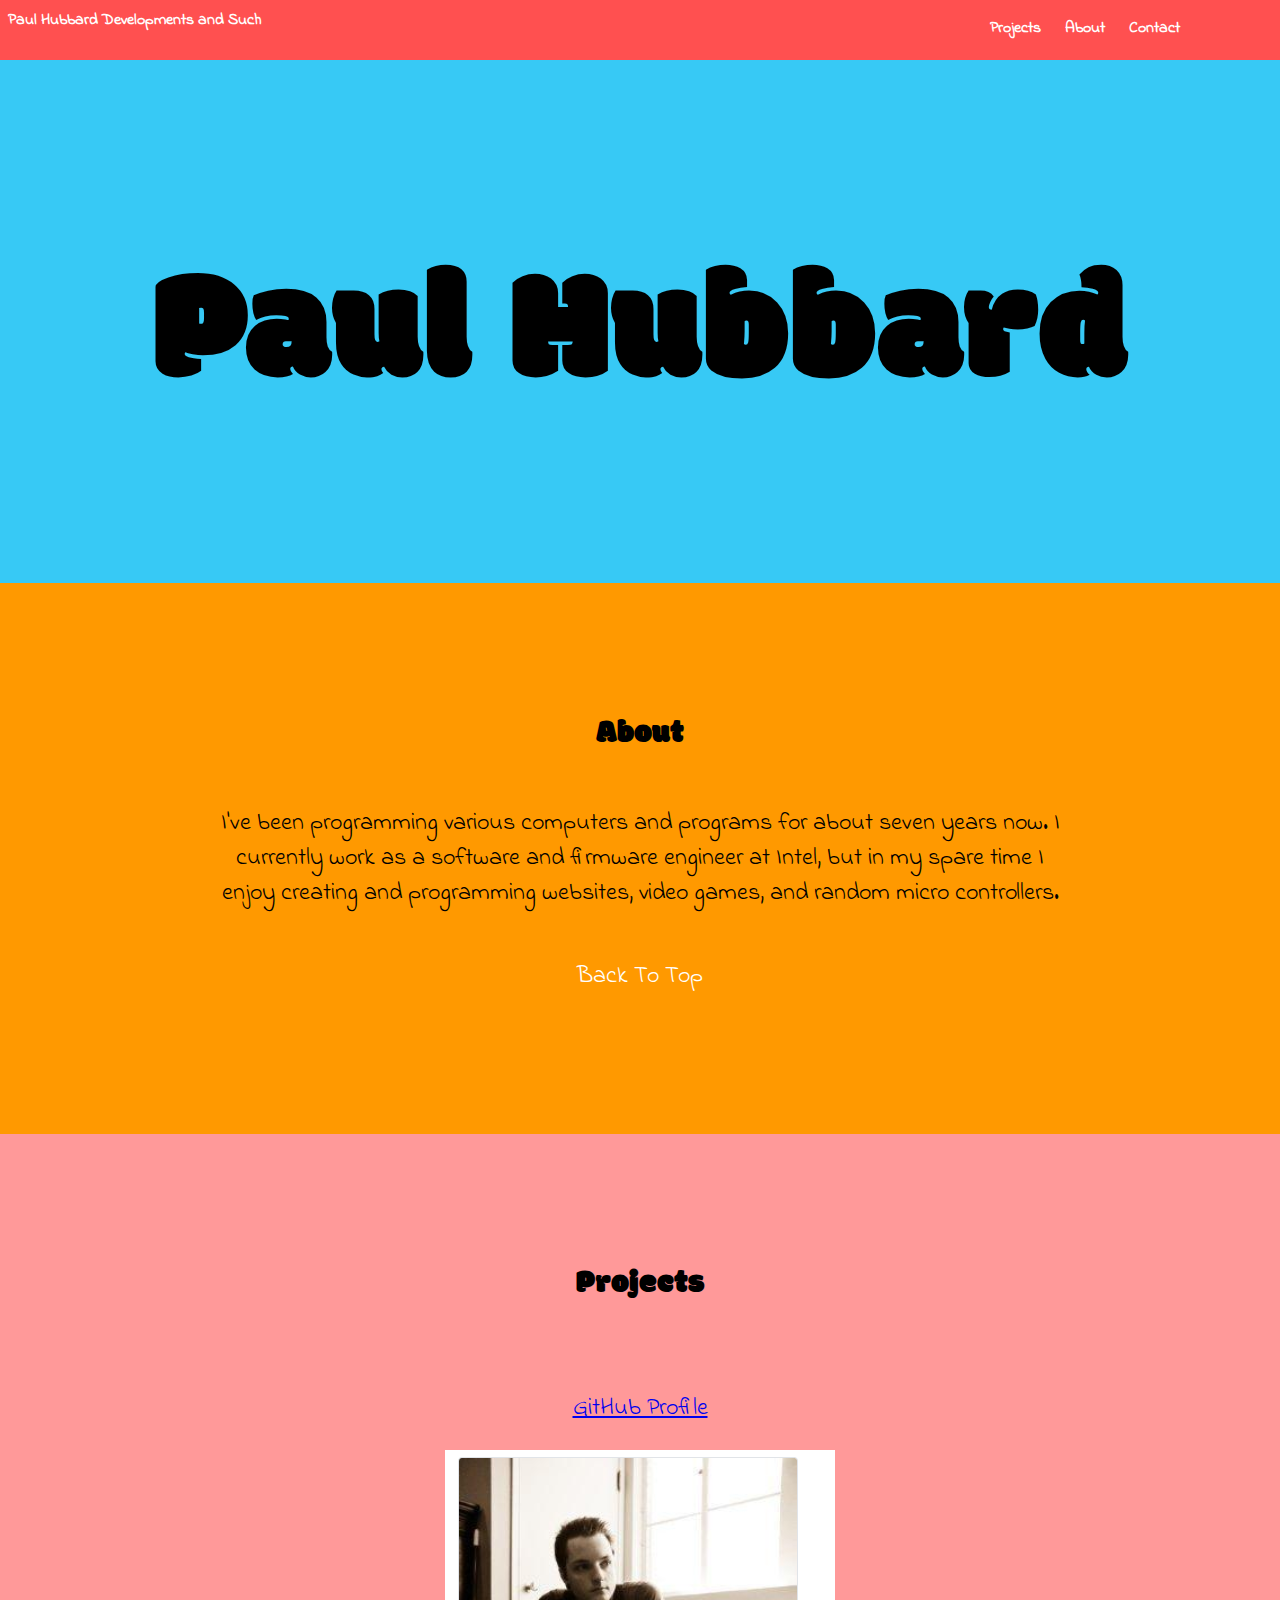
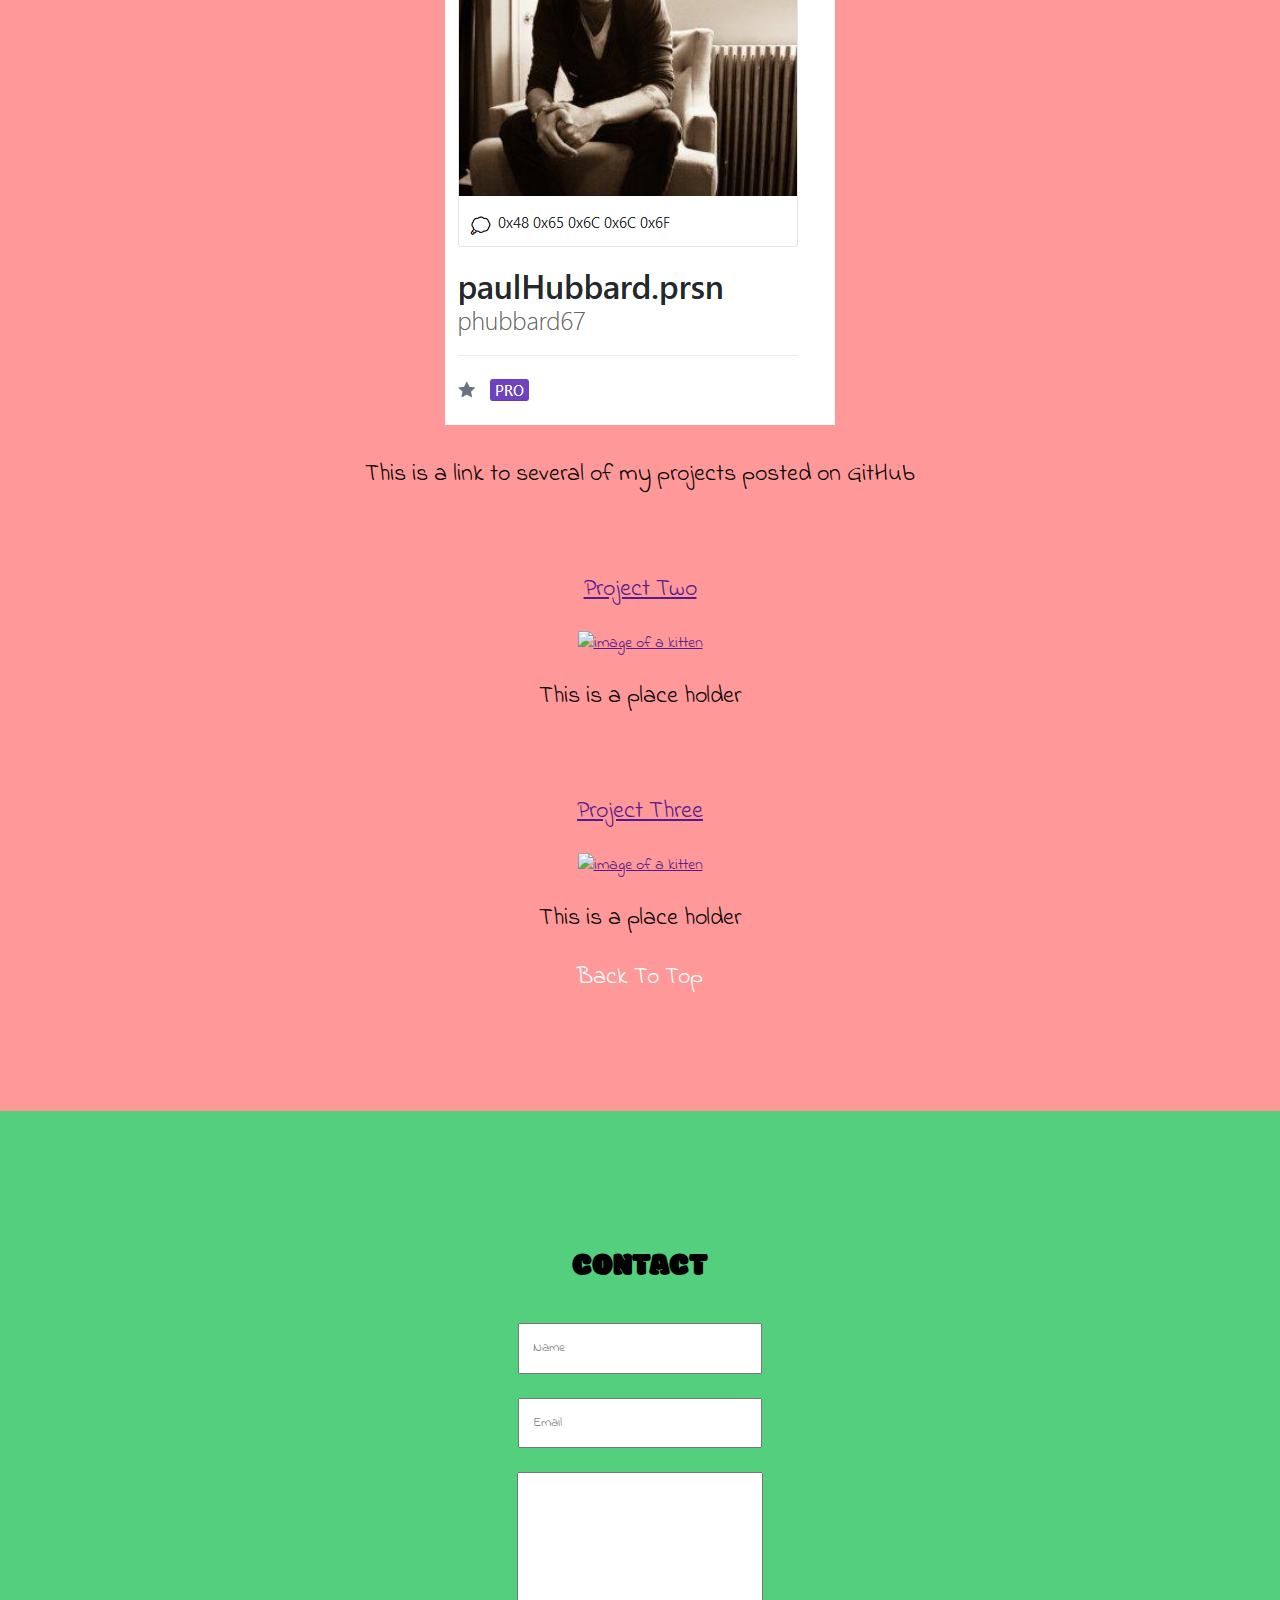
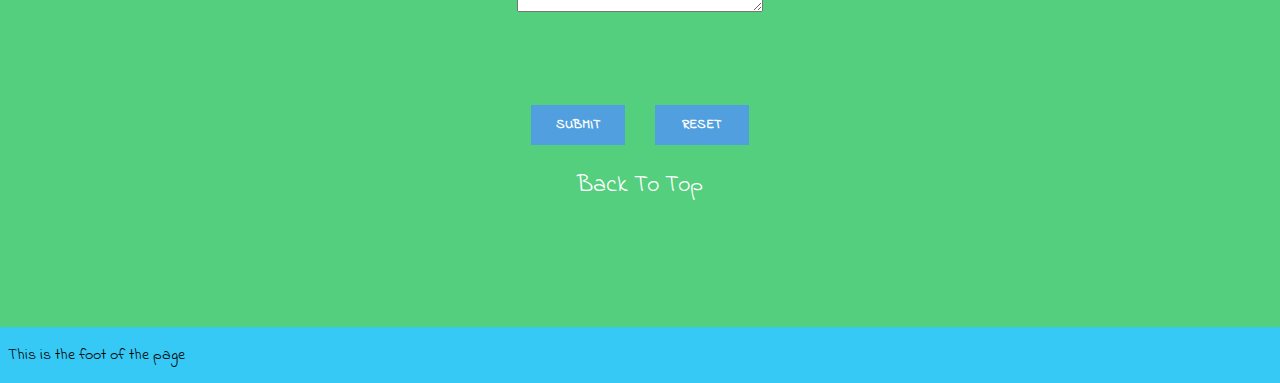
==== index.html @ 08531d10 "got Jquery working" ====
<!DOCTYPE html>
<html lang="en">

<head>
    <meta charset="UTF-8">
    <meta name="viewport" content="width=device-width, initial-scale=1.0">
    <meta http-equiv="X-UA-Compatible" content="ie=edge">
    <link href="./style.css" rel="stylesheet">
    <link href="https://fonts.googleapis.com/css?family=Indie+Flower|Modak&display=swap" rel="stylesheet">
    <script src="https://ajax.googleapis.com/ajax/libs/jquery/3.4.1/jquery.min.js"></script>

    <title>Paul Hubbard Development</title>
</head>


<body>
    <header id="header">
        <h4>Paul Hubbard Developments and Such</h4>
        <ul>
            <li><a href="#Projects">Projects</a></li>
            <li><a href="#About">About</a></li>
            <li><a href="#Contacts">Contact</a></li>
        </ul>
    </header>

    <div class="content">
        <h1>Paul Hubbard</h1>
        <section>
            <div class="about" id="About">
                <h2 >About</h2>
                <p>I've been programming various computers and programs for about seven years now. I currently work as a software and firmware engineer at Intel, but in my spare time I enjoy creating and programming websites, video games, and random micro controllers.</p>
                <p id="back-to-top"><a href="#header" >Back To Top</a></p>
            </div>
        </section>
    
        <br>
        <div class="projects" id="Projects">
            <h2 >Projects</h2>
            <div class = "flex-container">
                <div class="project-one">
                    <p id="title"><a href="https://github.com/phubbard67" target="_blank">GitHub Profile</a></p>
                    <a href="https://github.com/phubbard67" target="_blank"><img src="./img/githubProfile.PNG" alt="image of a kitten"></a>
                    <p id="description">This is a link to several of my projects posted on GitHub</p>
                </div>
                <div class="project-two">
                    <p id="title"><a href="" target="_blank">Project Two</a></p>
                    <a href="" target="_blank"><img src="http://placekitten.com/g/200/300" alt="image of a kitten"></a>
                    <p id="description">This is a place holder</p>
                </div>
                <div class="project-three">
                    <p id="title"><a href="" target="_blank">Project Three</a></p>
                    <a href="" target="_blank"><img src="http://placekitten.com/200/287" alt="image of a kitten"></a>
                    <p id="description">This is a place holder</p>
                </div>
            </div>
            <p id="back-to-top"><a href="#header" >Back To Top</a></p>
        </div>
        <br>
        <div class="contacts" id="Contacts">
            <form>
                <h3>CONTACT</h3>
                <div class="email_name">
                        <input type="text" value="Name">
                        <br></br>
                        <input type="text" value="Email">
                        <br></br> 
                </div>
                <textarea id="expanding" cols="40" rows="5"></textarea>
                <br></br>
                <br></br>
                <div class="buttons">
                        <input id="submit" type="submit" value="SUBMIT">
                        <input id="reset" type="button" value="RESET">
                </div>
            </form>
            <p id="back-to-top"><a href="#header" >Back To Top</a></p>
        </div>
    </div>


    <footer>
        <p>This is the foot of the page</p>
    </footer>
</body>
<script>
    $(document).ready(function(){
        $(".project-one").mouseover(function(){
            $(".project-one #description").hide();          
        });

        $(".project-one").mouseout(function(){
            $("p").show(); 
        });
    });
</script>

</html>
---- style.css ----
/*************** HTML */
html{
    font-size: 100%;
    font-family: 'Indie Flower', cursive;
    background: rgb(55, 201, 245);
    margin: 0;
    padding: 0;

}
/*************** BODY */

/*************** Header */
header{
    background: #ff5050;
    height: 60px;
    margin: -8px -8px 0 -8px;
}
header h4{
    margin: 0 0 0 8px;
    padding: 8px 0;
    color: white;
}
ul{
    width: 300px;
}
ul li{
    display: inline-block;
    text-decoration: none;
    padding: 0 10px;
}
ul li a{
    text-decoration: none;
    color: white;
    font-weight: bold;
}
ul li a:hover{
    color: black;
}
ui li a:focus{
    color: grey;
}

/*************** Content */
.content{
    margin: 0;
}

.projects, .about, .contacts{
    padding: 100px;
    margin: -2em -5em 0 -5em;
}
h1 {
    align-items: center;
    text-align: center;
    padding: 50px;
    font-size: 10em;
}
h1, h2, h3{
    font-family: 'Modak', cursive;
    font-weight: lighter;
}
h2, h3{
    font-size: 2em;
}
#back-to-top a{
    text-decoration: none;
    color: white;
}
#back-to-top a:hover{
    color: black;
}
#back-to-top{
    margin-top: 10px;
}
.content p{
    font-size: 1.5em;
}
/*************** About */
.about{
    align-items: center;
    text-align: center;
    background: #F90;
}
.about p{
    margin: 2em 8em;

}
/*************** Projects */
.projects {
    background: #F99;
    text-align: center;
    align-items: center;
}
.project-one img:hover, .project-two img:hover, .project-three img:hover{
    box-shadow: 2px 2px 0.4em  black, -2px -2px 0.4em  white;
}
.project-one , .project-two , .project-three {
    margin: 0;
    padding-top: 2em;
    text-align: center;
}
/*************** Contact */
.contacts{
    align-items: center;
    text-align: center;
    background: rgb(84, 207, 125);
}
.email_name{
    overflow: auto;
}
.email_name > input{
    padding: 1em;
    width: 16em;
    color: grey;
    font-family: 'Indie Flower', cursive;
}
#expanding {
    resize: both;
    overflow: auto;
    height: 10em;
    width: 18em;
}
#email{
    box-shadow: 2px 2px 0.4em grey, -2px -2px 0.4em grey;
}
#expanding:focus{
    box-shadow: 2px 2px 0.4em grey, -2px -2px 0.4em grey;
}
.buttons > input {
    width: 7em;
    height: 3em;
    margin: 1em;
    background: rgb(81, 159, 223);
    color: white;
    border: none;
    font-weight: bold;
    font-family: 'Indie Flower', cursive;
}
#submit:hover{
    color: black;
    background: rgb(84, 207, 125);
}
#reset:hover{
    color: black;
    background: rgb(84, 207, 125);
}
#submit:focus{
    color: white;
    background: rgb(143, 141, 141);
}
#reset:focus{
    color: white;
    background: rgb(143, 141, 141);
}
/*************** Screen Sizing */
@media screen and (min-width: 1400px){
    /************** Projects */
    .project-one {
        float: left;
        padding: 0;
        margin-left: 20em;
    }
    .project-three{
        padding: 0;
        float: right;
        margin-right: 20em;
    }
    .project-two{
        text-align: center;
        padding: 0;
    }
    .projects div{
        display: inline-block;
    }
    .project-one , .project-two , .project-three {
        height: 3em; 
    }
}
@media screen and (min-width: 700px){
    header h4{
        float: left;
    }
    header ul{
        float: right;
    }
}
@media screen and (max-width: 700px){
    /************** Content */
    h1 {
        font-size: 3em;
    }
    .content p{
        font-size: 1.2em;
    }
    .about p{
        margin: 0 1em;
    }
    header ul{
        text-align: center;
        margin: 0 auto;
    }
    header h4{
        text-align: center;
        margin: 0 auto;
    }
}
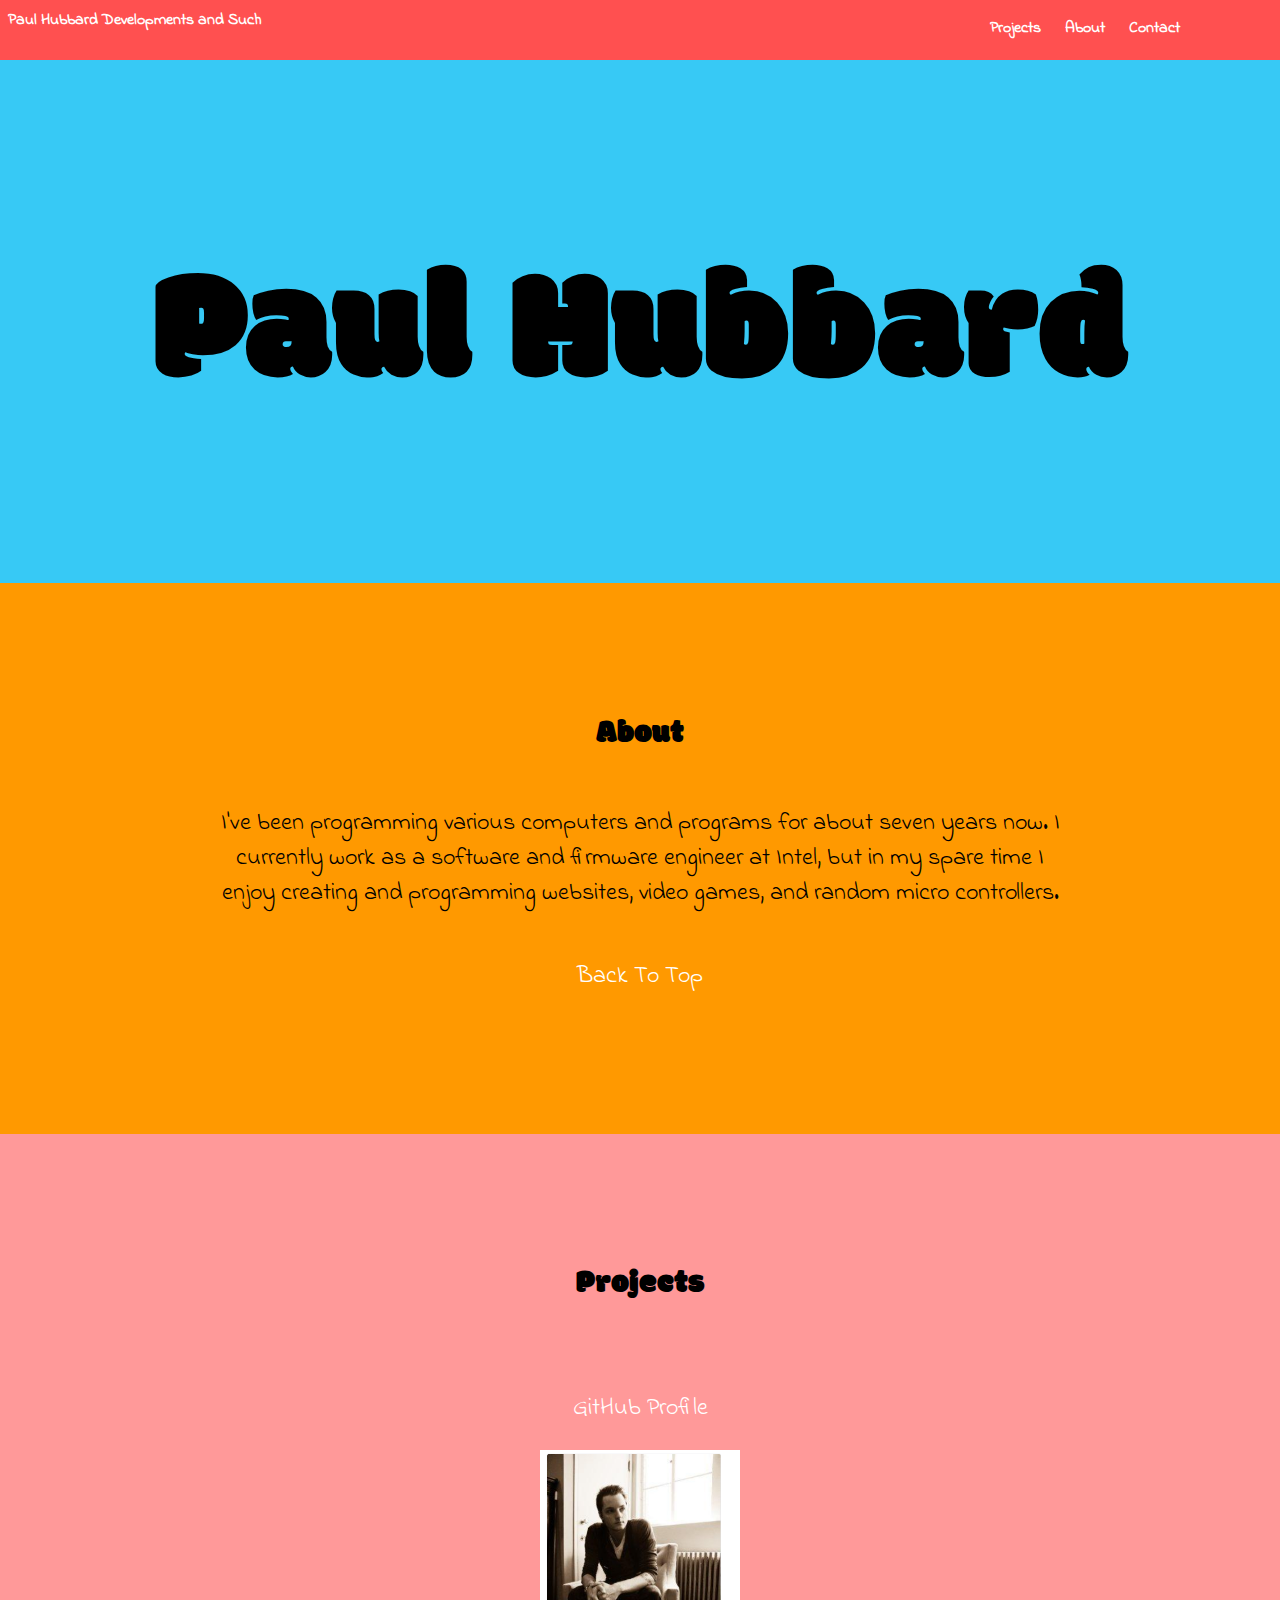
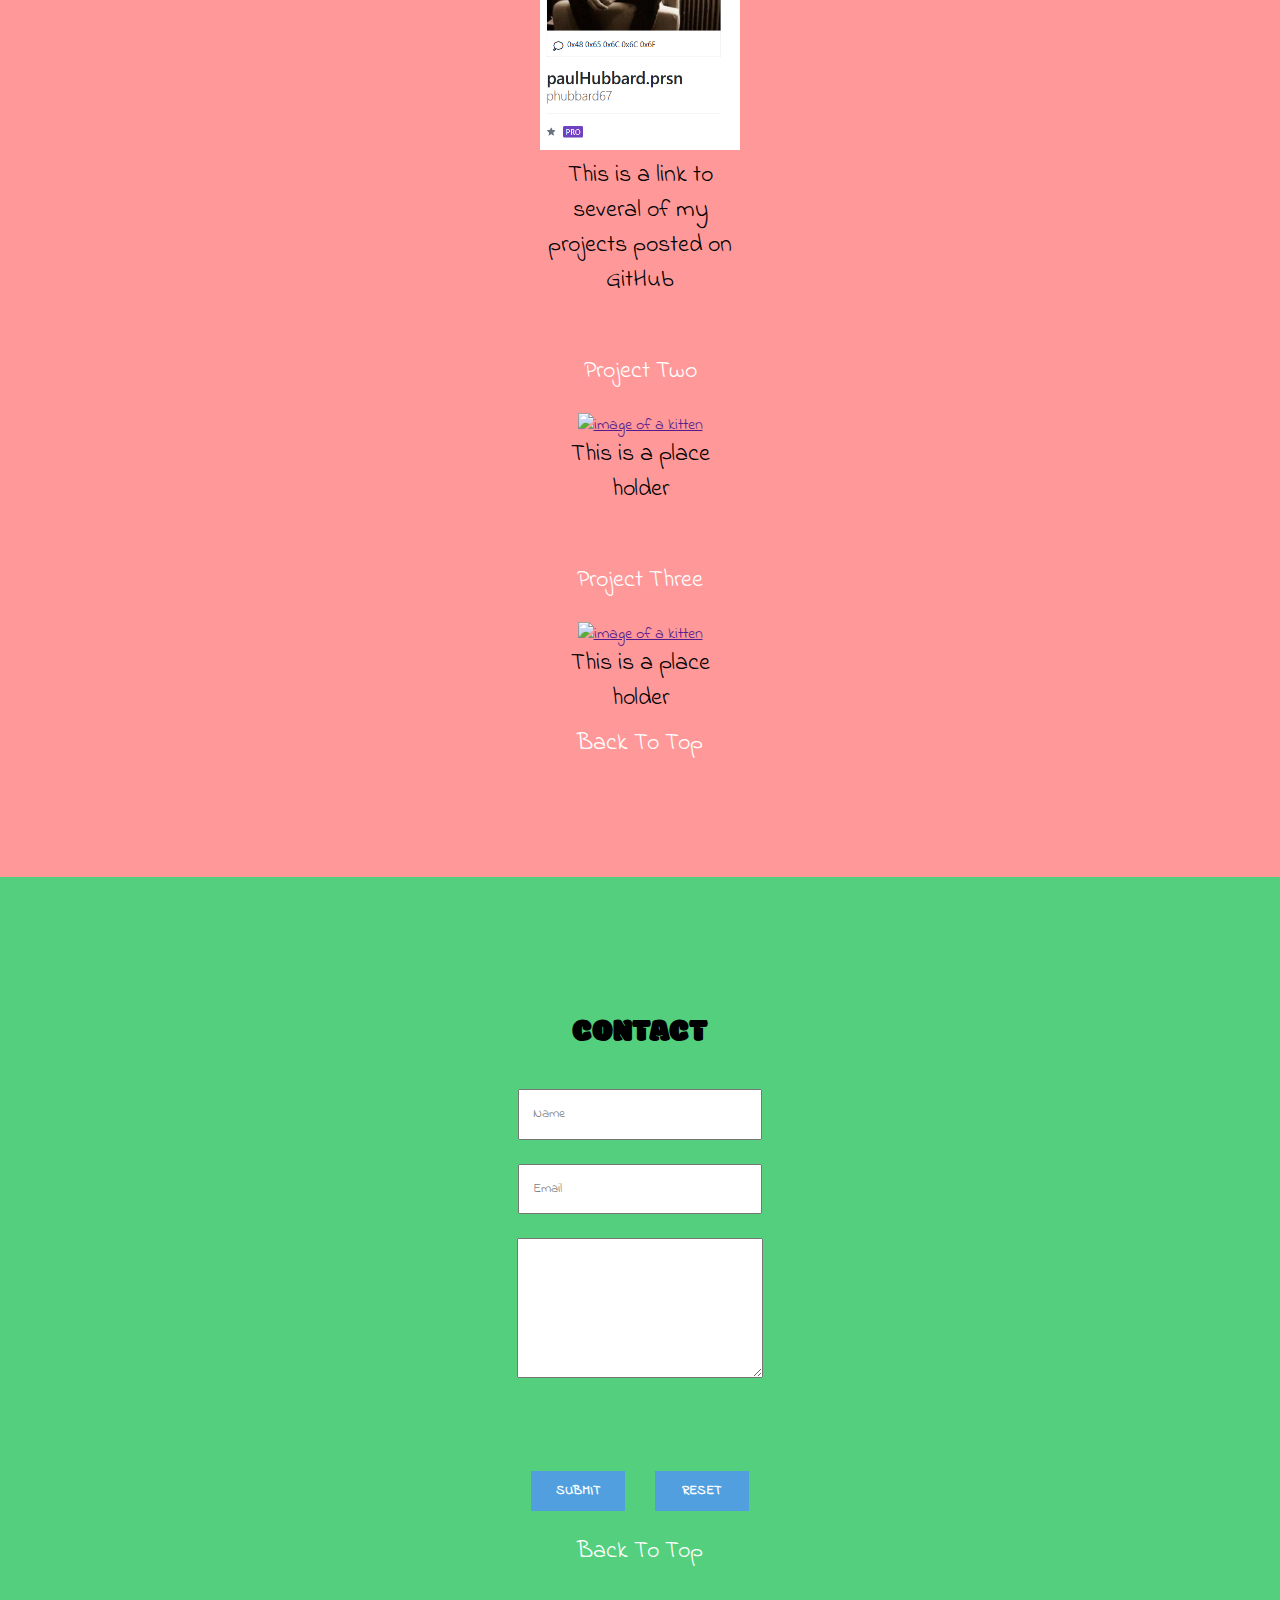
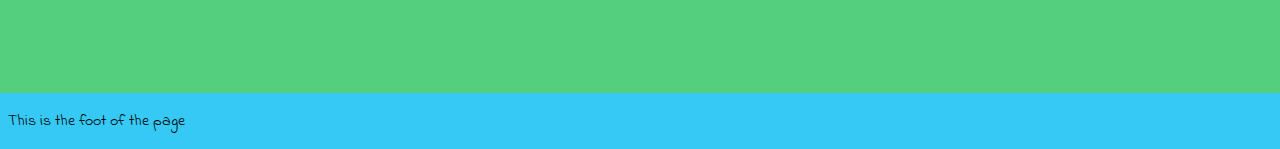
==== commit 626c67ad: "Added JQuery and css to hide and show img p" ====
--- a/index.html
+++ b/index.html
@@ -83,13 +83,28 @@
     </footer>
 </body>
 <script>
+
     $(document).ready(function(){
         $(".project-one").mouseover(function(){
-            $(".project-one #description").hide();          
+            $(".project-one #description").css('visibility', 'visible');          
         });
 
         $(".project-one").mouseout(function(){
-            $("p").show(); 
+            $(".project-one #description").css("visibility", "hidden");  
+        });
+        $(".project-two").mouseover(function(){
+            $(".project-two #description").css('visibility', 'visible');          
+        });
+
+        $(".project-two").mouseout(function(){
+            $(".project-two #description").css("visibility", "hidden");  
+        });
+        $(".project-three").mouseover(function(){
+            $(".project-three #description").css('visibility', 'visible');          
+        });
+
+        $(".project-three").mouseout(function(){
+            $(".project-three #description").css("visibility", "hidden");  
         });
     });
 </script>
--- a/style.css
+++ b/style.css
@@ -42,6 +42,10 @@
 }
 
 /*************** Content */
+img{
+    height: 300px;
+    width: 200px;
+}
 .content{
     margin: 0;
 }
@@ -76,6 +80,14 @@
 .content p{
     font-size: 1.5em;
 }
+#description{
+
+    width: 200px;
+    text-align: center;
+    align-items: center;
+    margin: auto;
+}
+
 /*************** About */
 .about{
     align-items: center;
@@ -100,6 +112,14 @@
     padding-top: 2em;
     text-align: center;
 }
+#title a{
+    text-decoration: none;
+    color: white;
+}
+#title a:hover{
+    color: black;
+}
+
 /*************** Contact */
 .contacts{
     align-items: center;
@@ -159,22 +179,28 @@
     .project-one {
         float: left;
         padding: 0;
-        margin-left: 20em;
     }
     .project-three{
         padding: 0;
         float: right;
-        margin-right: 20em;
     }
     .project-two{
         text-align: center;
         padding: 0;
-    }
-    .projects div{
-        display: inline-block;
+        margin: 0 10em;
     }
     .project-one , .project-two , .project-three {
-        height: 3em; 
+        margin-bottom: 40px;
+    }
+    #description{
+        visibility: hidden;
+    }
+    #title{
+        color: white;
+    }
+    .flex-container{
+        display: flex;
+        justify-content: center;
     }
 }
 @media screen and (min-width: 700px){
@@ -183,6 +209,9 @@
     }
     header ul{
         float: right;
+    }
+    #desciption{
+        visibility: visible;
     }
 }
 @media screen and (max-width: 700px){
@@ -204,4 +233,8 @@
         text-align: center;
         margin: 0 auto;
     }
+    #desciption{
+        visibility: visible;
+    }
+
 }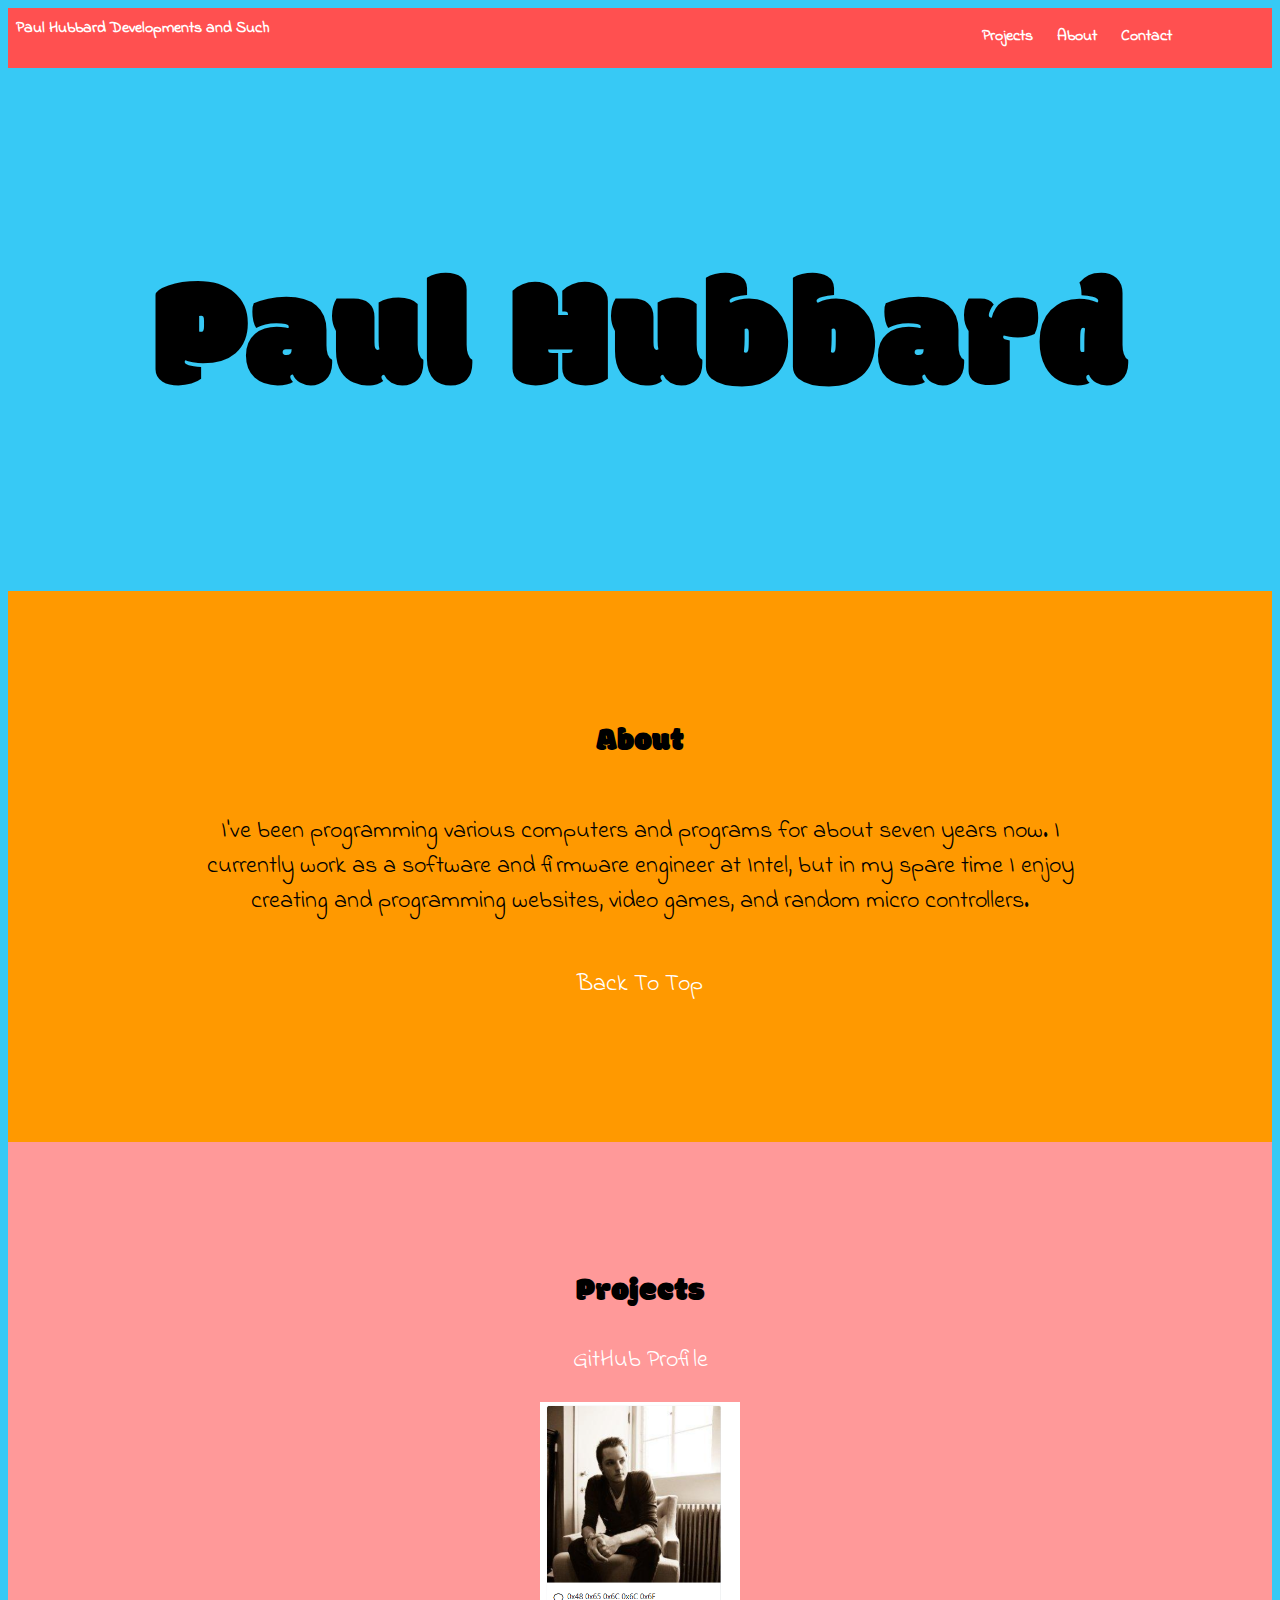
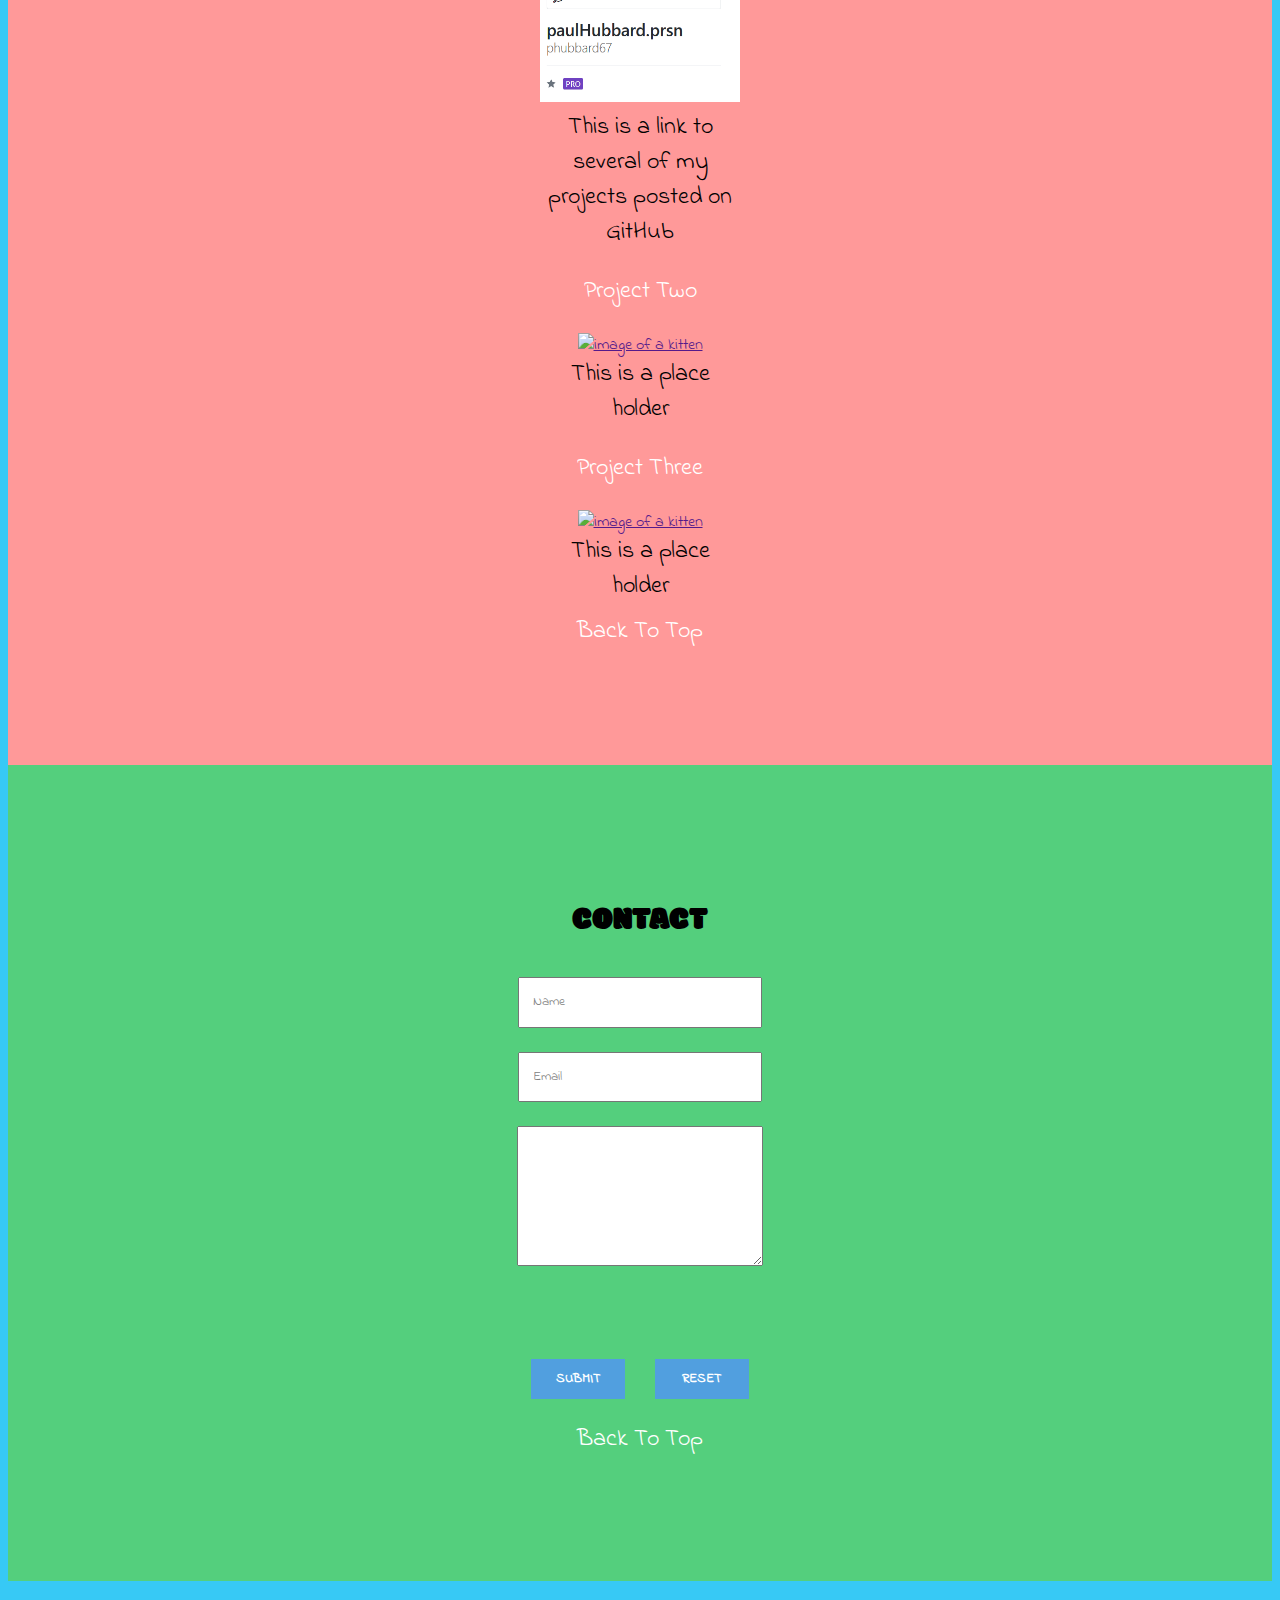
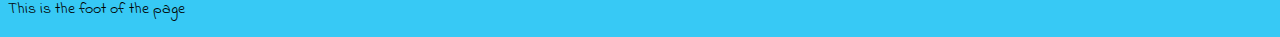
==== commit daf08f31: "Turned off scale for mobile" ====
--- a/index.html
+++ b/index.html
@@ -8,7 +8,7 @@
     <link href="./style.css" rel="stylesheet">
     <link href="https://fonts.googleapis.com/css?family=Indie+Flower|Modak&display=swap" rel="stylesheet">
     <script src="https://ajax.googleapis.com/ajax/libs/jquery/3.4.1/jquery.min.js"></script>
-
+    <meta name="viewport" content="width=device-width, initial-scale = 1.0, maximum-scale=1.0, user-scalable=no" />
     <title>Paul Hubbard Development</title>
 </head>
 
--- a/style.css
+++ b/style.css
@@ -14,7 +14,9 @@
 header{
     background: #ff5050;
     height: 60px;
-    margin: -8px -8px 0 -8px;
+    width: 100%;
+    overflow: hidden;
+    box-sizing: border-box;
 }
 header h4{
     margin: 0 0 0 8px;
@@ -51,8 +53,12 @@
 }
 
 .projects, .about, .contacts{
-    padding: 100px;
-    margin: -2em -5em 0 -5em;
+    padding-top: 100px;
+    padding-bottom: 100px;
+    margin-top: -2em;
+    width: 100%;
+    overflow: hidden;
+    box-sizing: border-box;
 }
 h1 {
     align-items: center;
@@ -81,7 +87,6 @@
     font-size: 1.5em;
 }
 #description{
-
     width: 200px;
     text-align: center;
     align-items: center;
@@ -109,7 +114,6 @@
 }
 .project-one , .project-two , .project-three {
     margin: 0;
-    padding-top: 2em;
     text-align: center;
 }
 #title a{
@@ -226,12 +230,14 @@
         margin: 0 1em;
     }
     header ul{
-        text-align: center;
-        margin: 0 auto;
+        margin: auto;
+    }
+    header ul li{
+        margin: auto;
     }
     header h4{
         text-align: center;
-        margin: 0 auto;
+        margin: 0;
     }
     #desciption{
         visibility: visible;
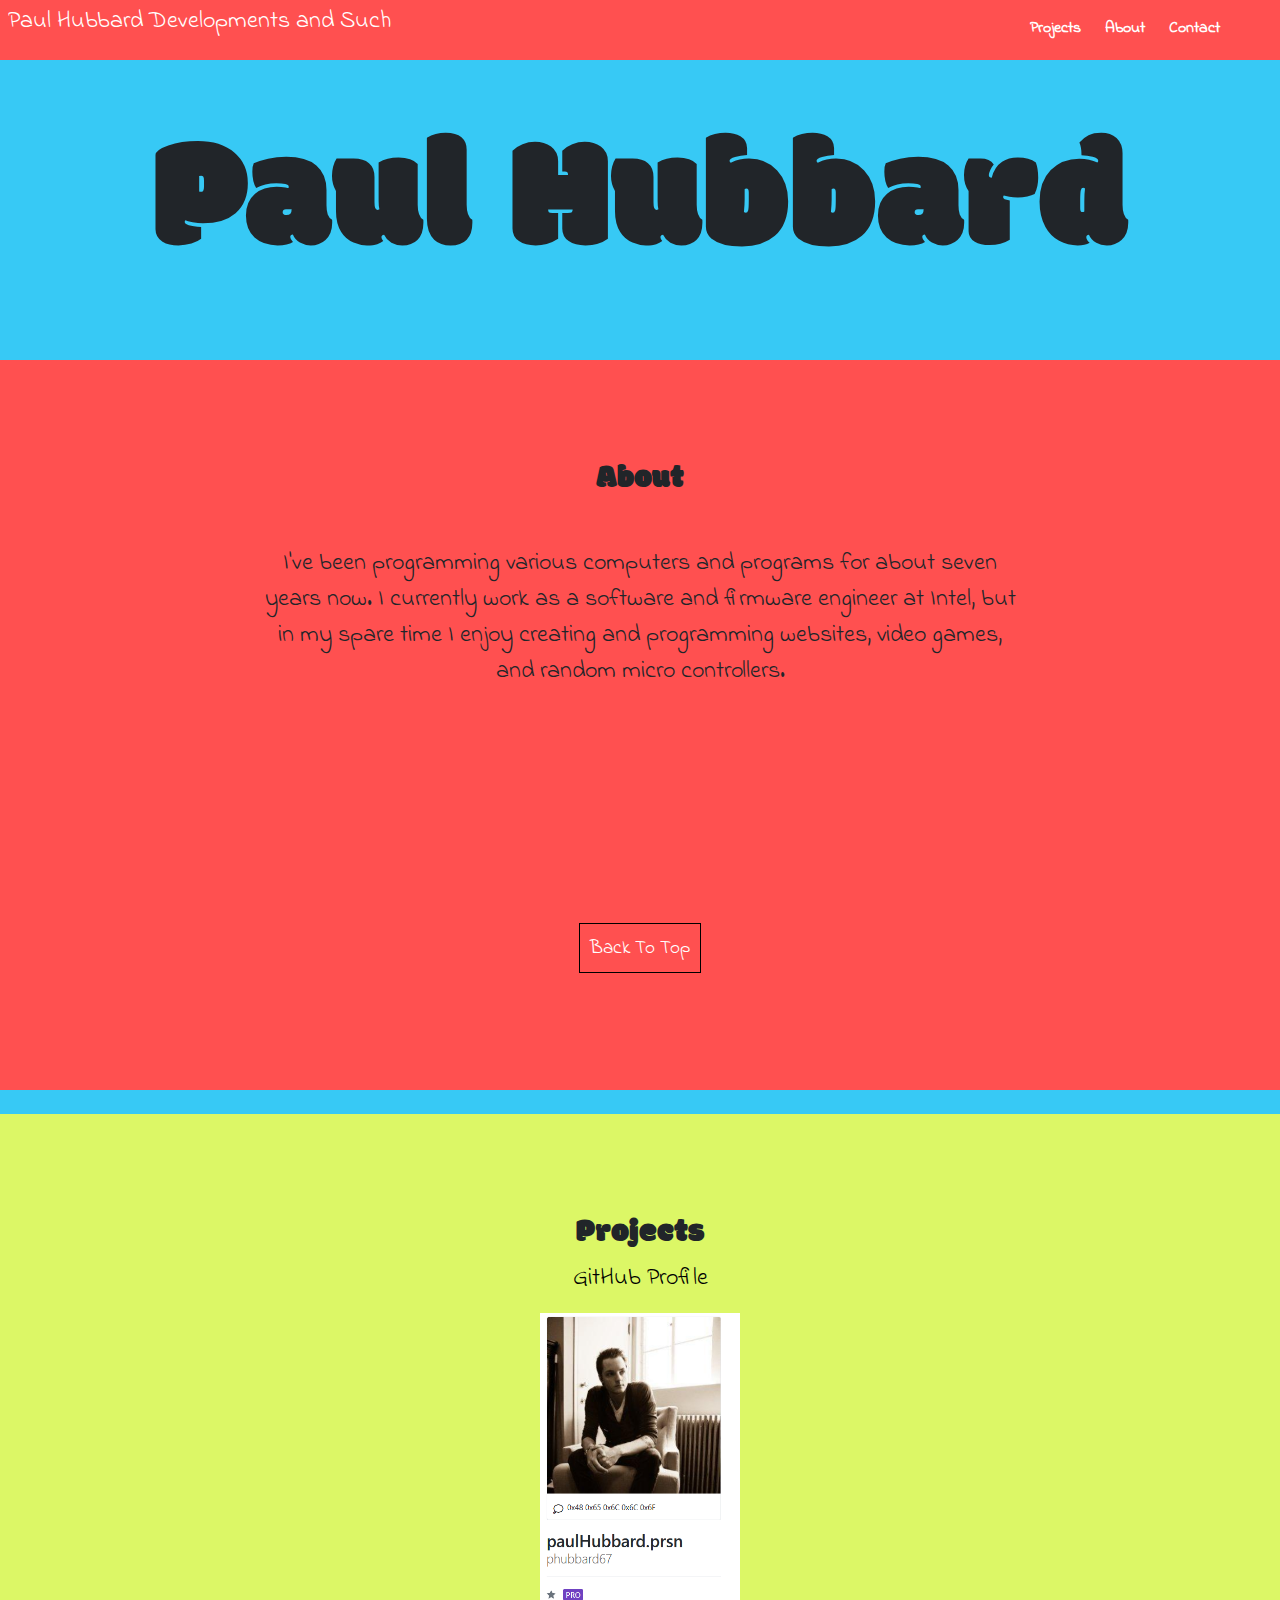
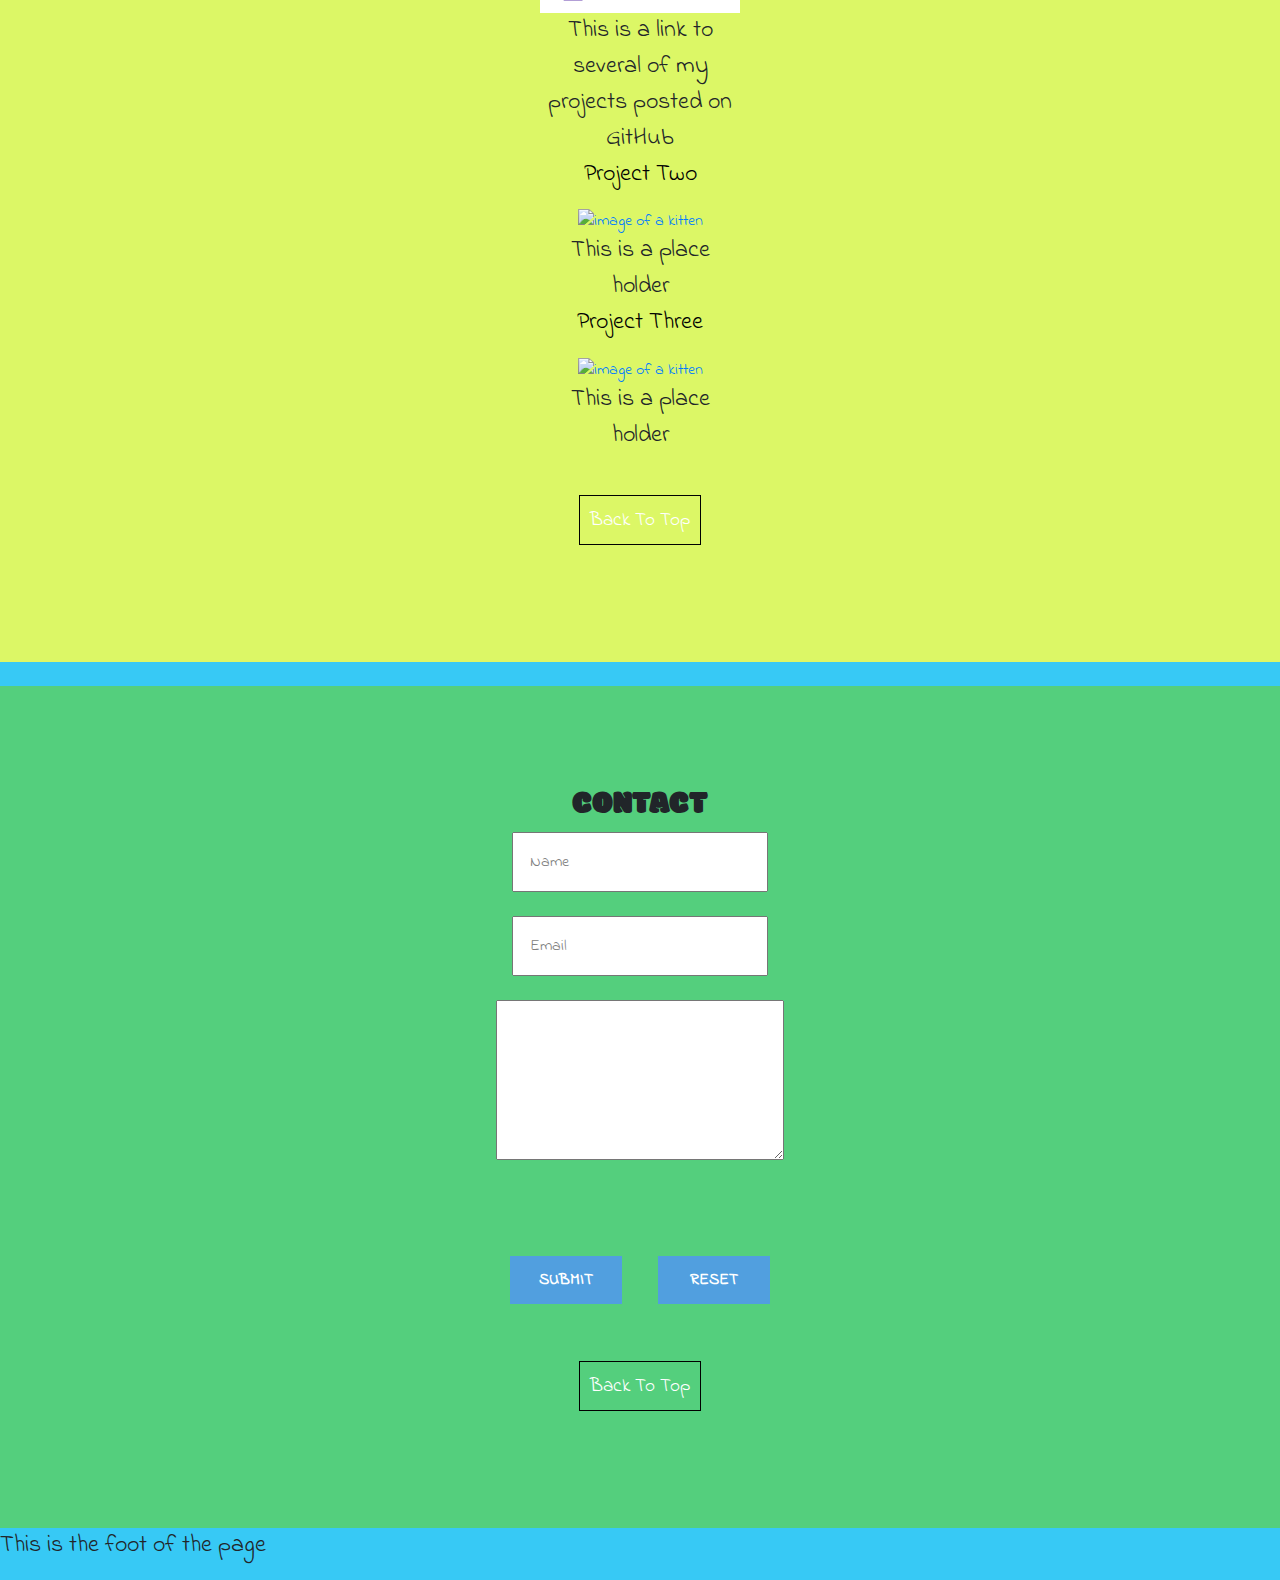
==== commit b4d5051b: "Added bootstrap to make it prettier on mobile" ====
--- a/index.html
+++ b/index.html
@@ -3,9 +3,10 @@
 
 <head>
     <meta charset="UTF-8">
+    <link rel="stylesheet" href="https://stackpath.bootstrapcdn.com/bootstrap/4.3.1/css/bootstrap.min.css" integrity="sha384-ggOyR0iXCbMQv3Xipma34MD+dH/1fQ784/j6cY/iJTQUOhcWr7x9JvoRxT2MZw1T" crossorigin="anonymous">
     <meta name="viewport" content="width=device-width, initial-scale=1.0">
     <meta http-equiv="X-UA-Compatible" content="ie=edge">
-    <link href="./style.css" rel="stylesheet">
+    <link rel="stylesheet" href="./style.css">
     <link href="https://fonts.googleapis.com/css?family=Indie+Flower|Modak&display=swap" rel="stylesheet">
     <script src="https://ajax.googleapis.com/ajax/libs/jquery/3.4.1/jquery.min.js"></script>
     <meta name="viewport" content="width=device-width, initial-scale = 1.0, maximum-scale=1.0, user-scalable=no" />
@@ -22,8 +23,6 @@
             <li><a href="#Contacts">Contact</a></li>
         </ul>
     </header>
-
-    <div class="content">
         <h1>Paul Hubbard</h1>
         <section>
             <div class="about" id="About">
@@ -75,9 +74,6 @@
             </form>
             <p id="back-to-top"><a href="#header" >Back To Top</a></p>
         </div>
-    </div>
-
-
     <footer>
         <p>This is the foot of the page</p>
     </footer>
--- a/style.css
+++ b/style.css
@@ -1,29 +1,29 @@
 
 /*************** HTML */
-html{
+body{
     font-size: 100%;
     font-family: 'Indie Flower', cursive;
     background: rgb(55, 201, 245);
     margin: 0;
     padding: 0;
-
 }
 /*************** BODY */
 
 /*************** Header */
-header{
+#header{
     background: #ff5050;
     height: 60px;
     width: 100%;
     overflow: hidden;
     box-sizing: border-box;
 }
-header h4{
+#header h4{
     margin: 0 0 0 8px;
     padding: 8px 0;
     color: white;
 }
 ul{
+    margin-top: 1em;
     width: 300px;
 }
 ul li{
@@ -39,7 +39,7 @@
 ul li a:hover{
     color: black;
 }
-ui li a:focus{
+ul li a:focus{
     color: grey;
 }
 
@@ -48,17 +48,15 @@
     height: 300px;
     width: 200px;
 }
-.content{
-    margin: 0;
-}
 
 .projects, .about, .contacts{
     padding-top: 100px;
     padding-bottom: 100px;
-    margin-top: -2em;
     width: 100%;
     overflow: hidden;
     box-sizing: border-box;
+    margin-top: 0;
+    margin-bottom: 0;
 }
 h1 {
     align-items: center;
@@ -76,14 +74,19 @@
 #back-to-top a{
     text-decoration: none;
     color: white;
+    border: 1px solid black;
+    padding: 10px;
+    font-size: .8em;
 }
 #back-to-top a:hover{
     color: black;
+    cursor: pointer;
 }
 #back-to-top{
-    margin-top: 10px;
-}
-.content p{
+    margin-top: 2em;
+    margin-bottom: 1em;
+}
+p{
     font-size: 1.5em;
 }
 #description{
@@ -97,15 +100,14 @@
 .about{
     align-items: center;
     text-align: center;
-    background: #F90;
+    background: #ff5050;
 }
 .about p{
-    margin: 2em 8em;
-
+    margin: 2em 11em 10em 11em;
 }
 /*************** Projects */
 .projects {
-    background: #F99;
+    background: rgb(220, 247, 102);
     text-align: center;
     align-items: center;
 }
@@ -118,10 +120,10 @@
 }
 #title a{
     text-decoration: none;
-    color: white;
+    color: black;
 }
 #title a:hover{
-    color: black;
+    color: white;
 }
 
 /*************** Contact */
@@ -151,7 +153,7 @@
 #expanding:focus{
     box-shadow: 2px 2px 0.4em grey, -2px -2px 0.4em grey;
 }
-.buttons > input {
+.buttons input {
     width: 7em;
     height: 3em;
     margin: 1em;
@@ -160,6 +162,9 @@
     border: none;
     font-weight: bold;
     font-family: 'Indie Flower', cursive;
+    -webkit-appearence: none;
+    -moz-appearance: none;
+    appearance: none;
 }
 #submit:hover{
     color: black;
@@ -223,7 +228,7 @@
     h1 {
         font-size: 3em;
     }
-    .content p{
+    p{
         font-size: 1.2em;
     }
     .about p{
@@ -238,6 +243,7 @@
     header h4{
         text-align: center;
         margin: 0;
+        font-size: 1em;
     }
     #desciption{
         visibility: visible;
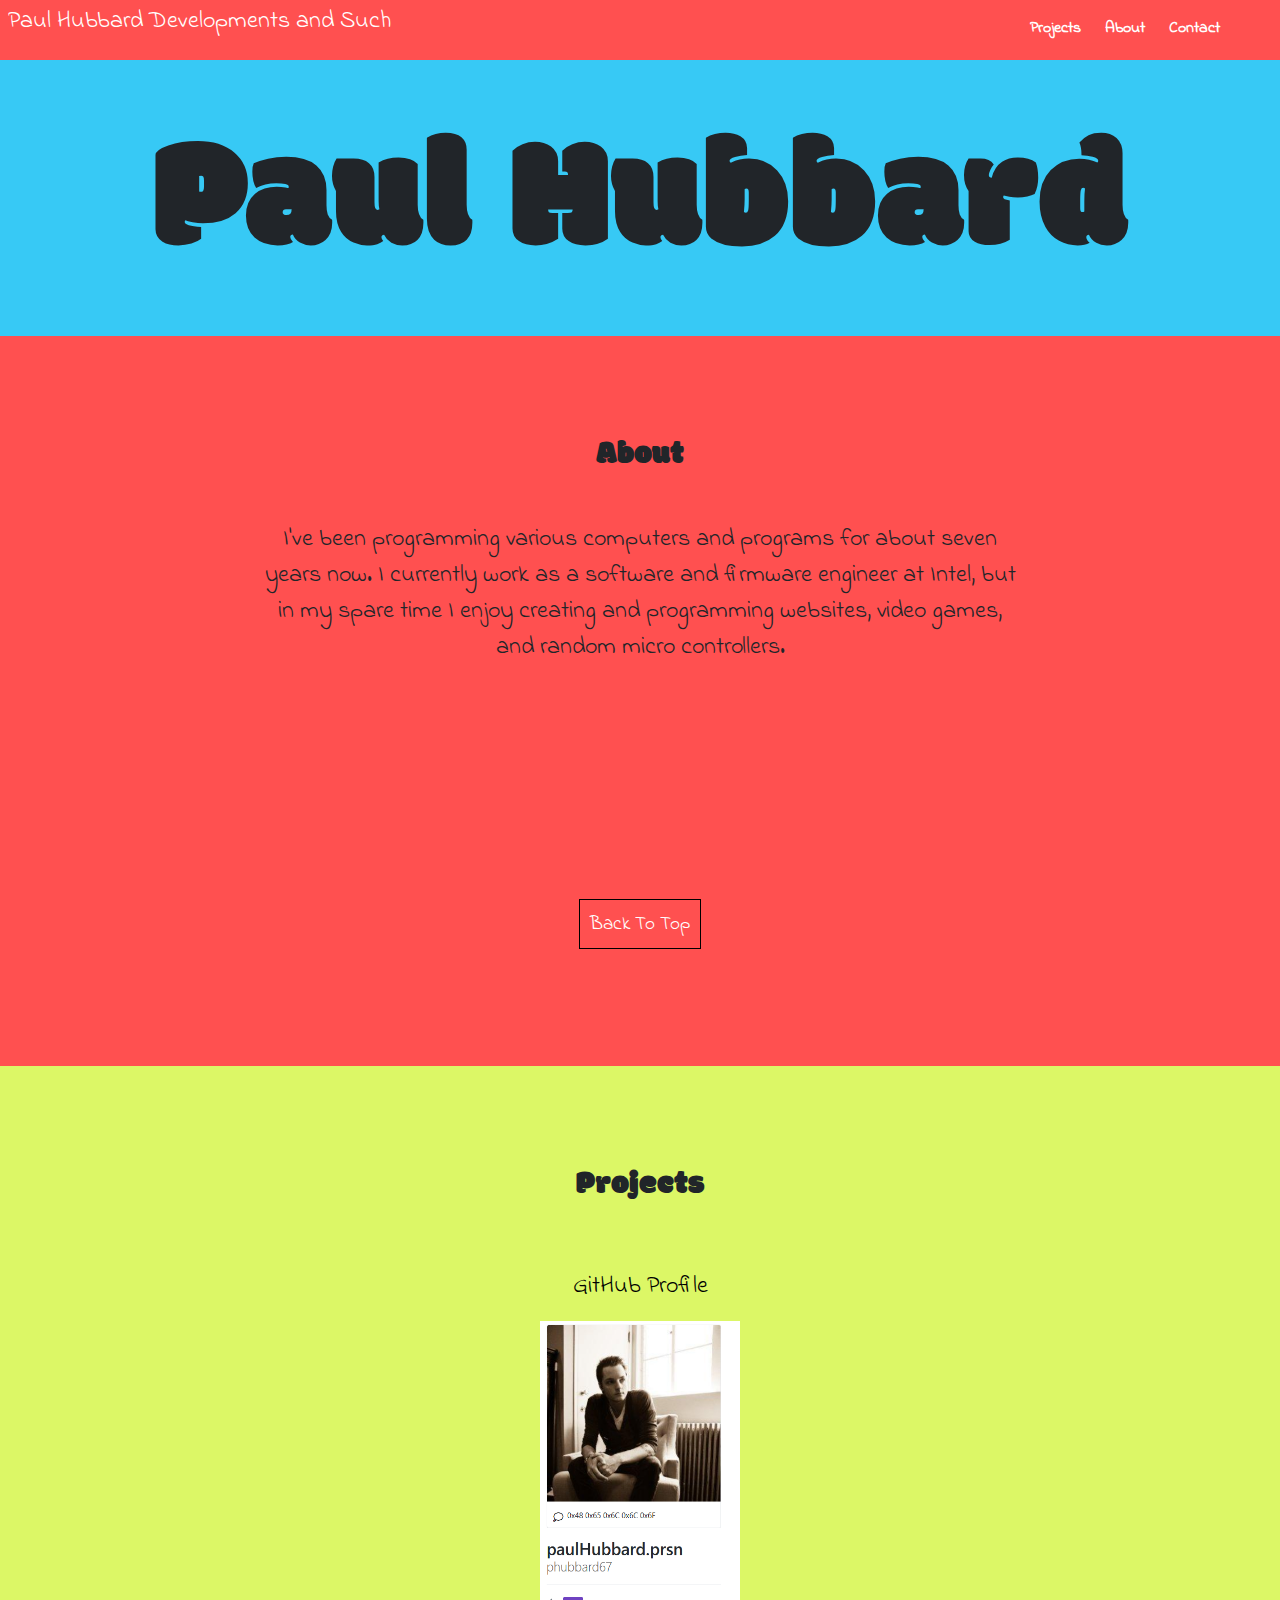
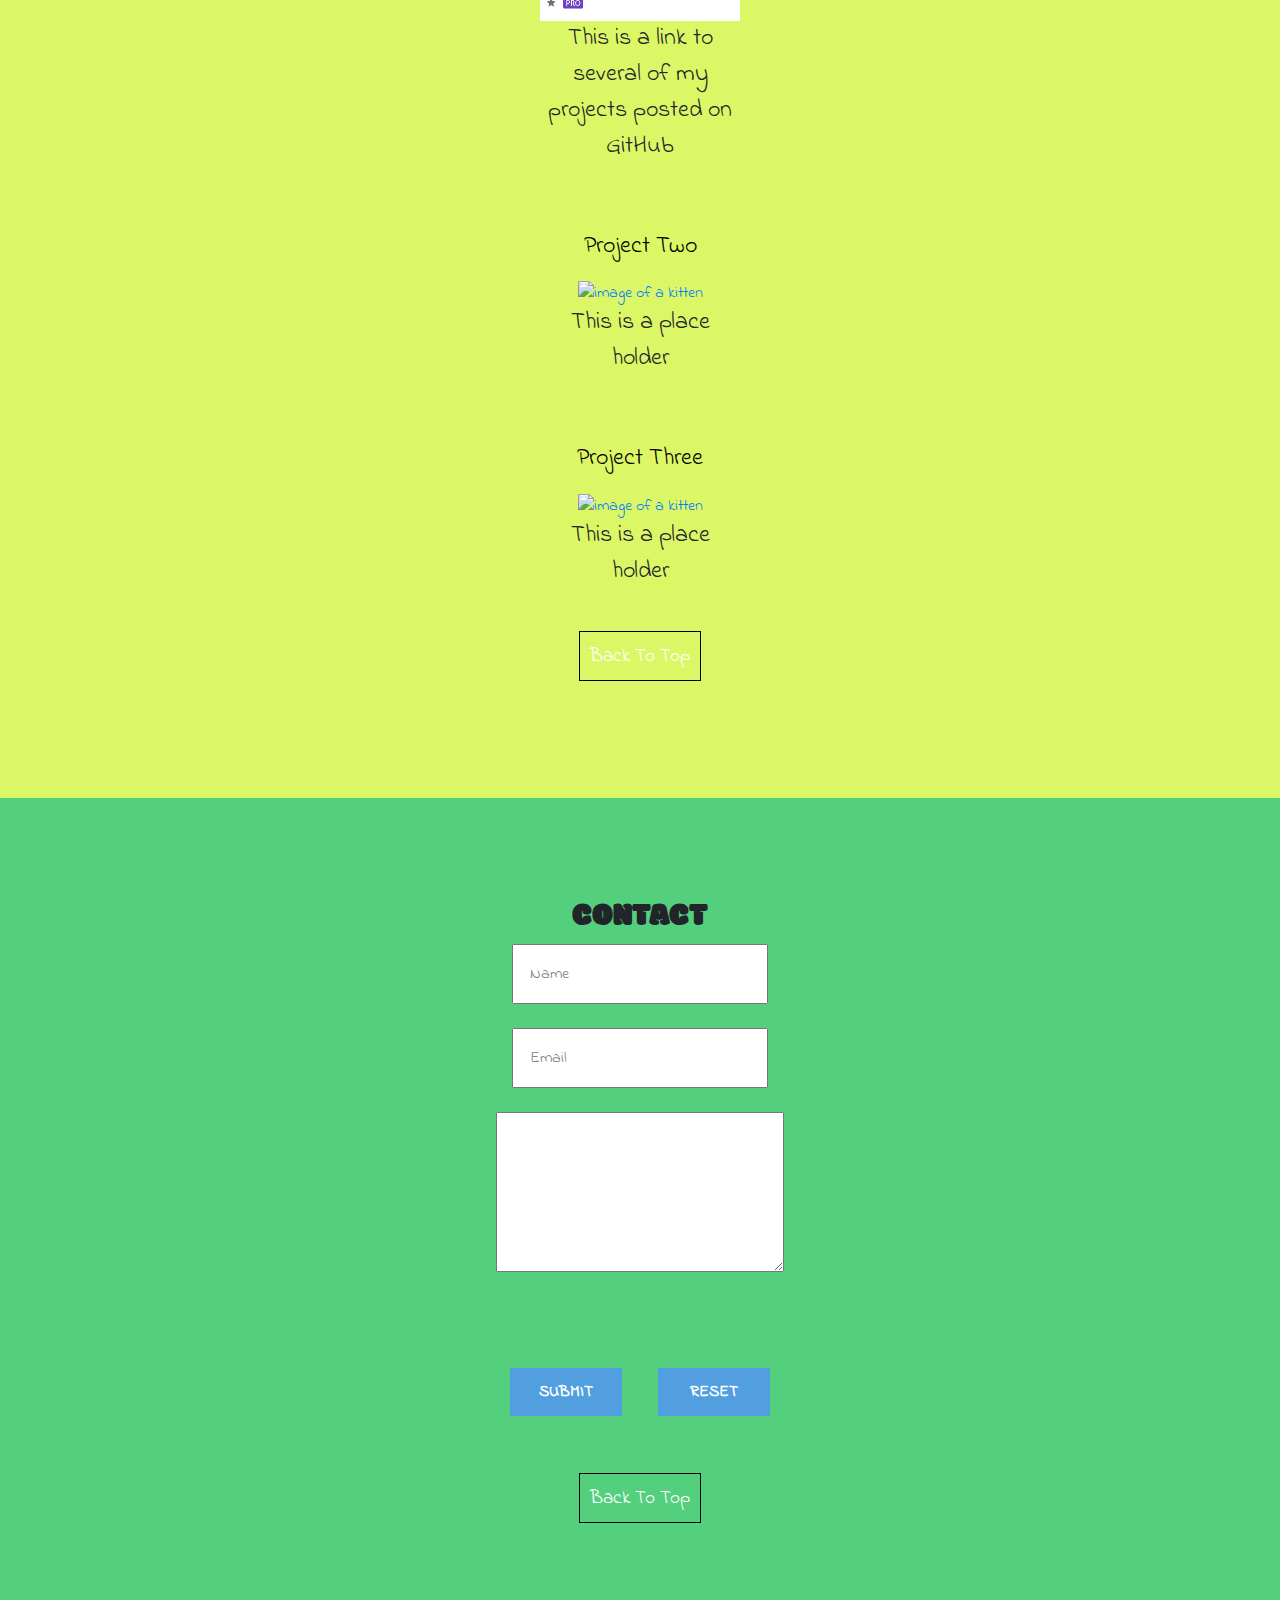
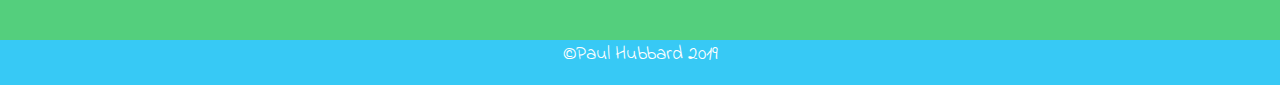
==== commit 0cf63ad5: "Updated footer and about styles" ====
--- a/index.html
+++ b/index.html
@@ -75,7 +75,7 @@
             <p id="back-to-top"><a href="#header" >Back To Top</a></p>
         </div>
     <footer>
-        <p>This is the foot of the page</p>
+        <p>&copyPaul Hubbard 2019</p>
     </footer>
 </body>
 <script>
--- a/style.css
+++ b/style.css
@@ -1,5 +1,5 @@
 
-/*************** HTML */
+/*************** BODY */
 body{
     font-size: 100%;
     font-family: 'Indie Flower', cursive;
@@ -7,8 +7,6 @@
     margin: 0;
     padding: 0;
 }
-/*************** BODY */
-
 /*************** Header */
 #header{
     background: #ff5050;
@@ -38,12 +36,13 @@
 }
 ul li a:hover{
     color: black;
+    text-decoration: none;
 }
 ul li a:focus{
     color: grey;
 }
 
-/*************** Content */
+/***************General Content */
 img{
     height: 300px;
     width: 200px;
@@ -55,7 +54,7 @@
     width: 100%;
     overflow: hidden;
     box-sizing: border-box;
-    margin-top: 0;
+    margin-top: -1.5em;
     margin-bottom: 0;
 }
 h1 {
@@ -182,6 +181,13 @@
     color: white;
     background: rgb(143, 141, 141);
 }
+/*************** Footer */
+footer{
+    color: white;
+    font-size: 0.8em;
+    text-align: center;
+}
+/***************/
 /*************** Screen Sizing */
 @media screen and (min-width: 1400px){
     /************** Projects */
@@ -222,6 +228,9 @@
     #desciption{
         visibility: visible;
     }
+    .project-one , .project-two , .project-three {
+        margin-top: 4em;
+    }
 }
 @media screen and (max-width: 700px){
     /************** Content */
@@ -248,5 +257,7 @@
     #desciption{
         visibility: visible;
     }
-
+    .project-one , .project-two , .project-three {
+        margin-top: 4em;
+    }
 }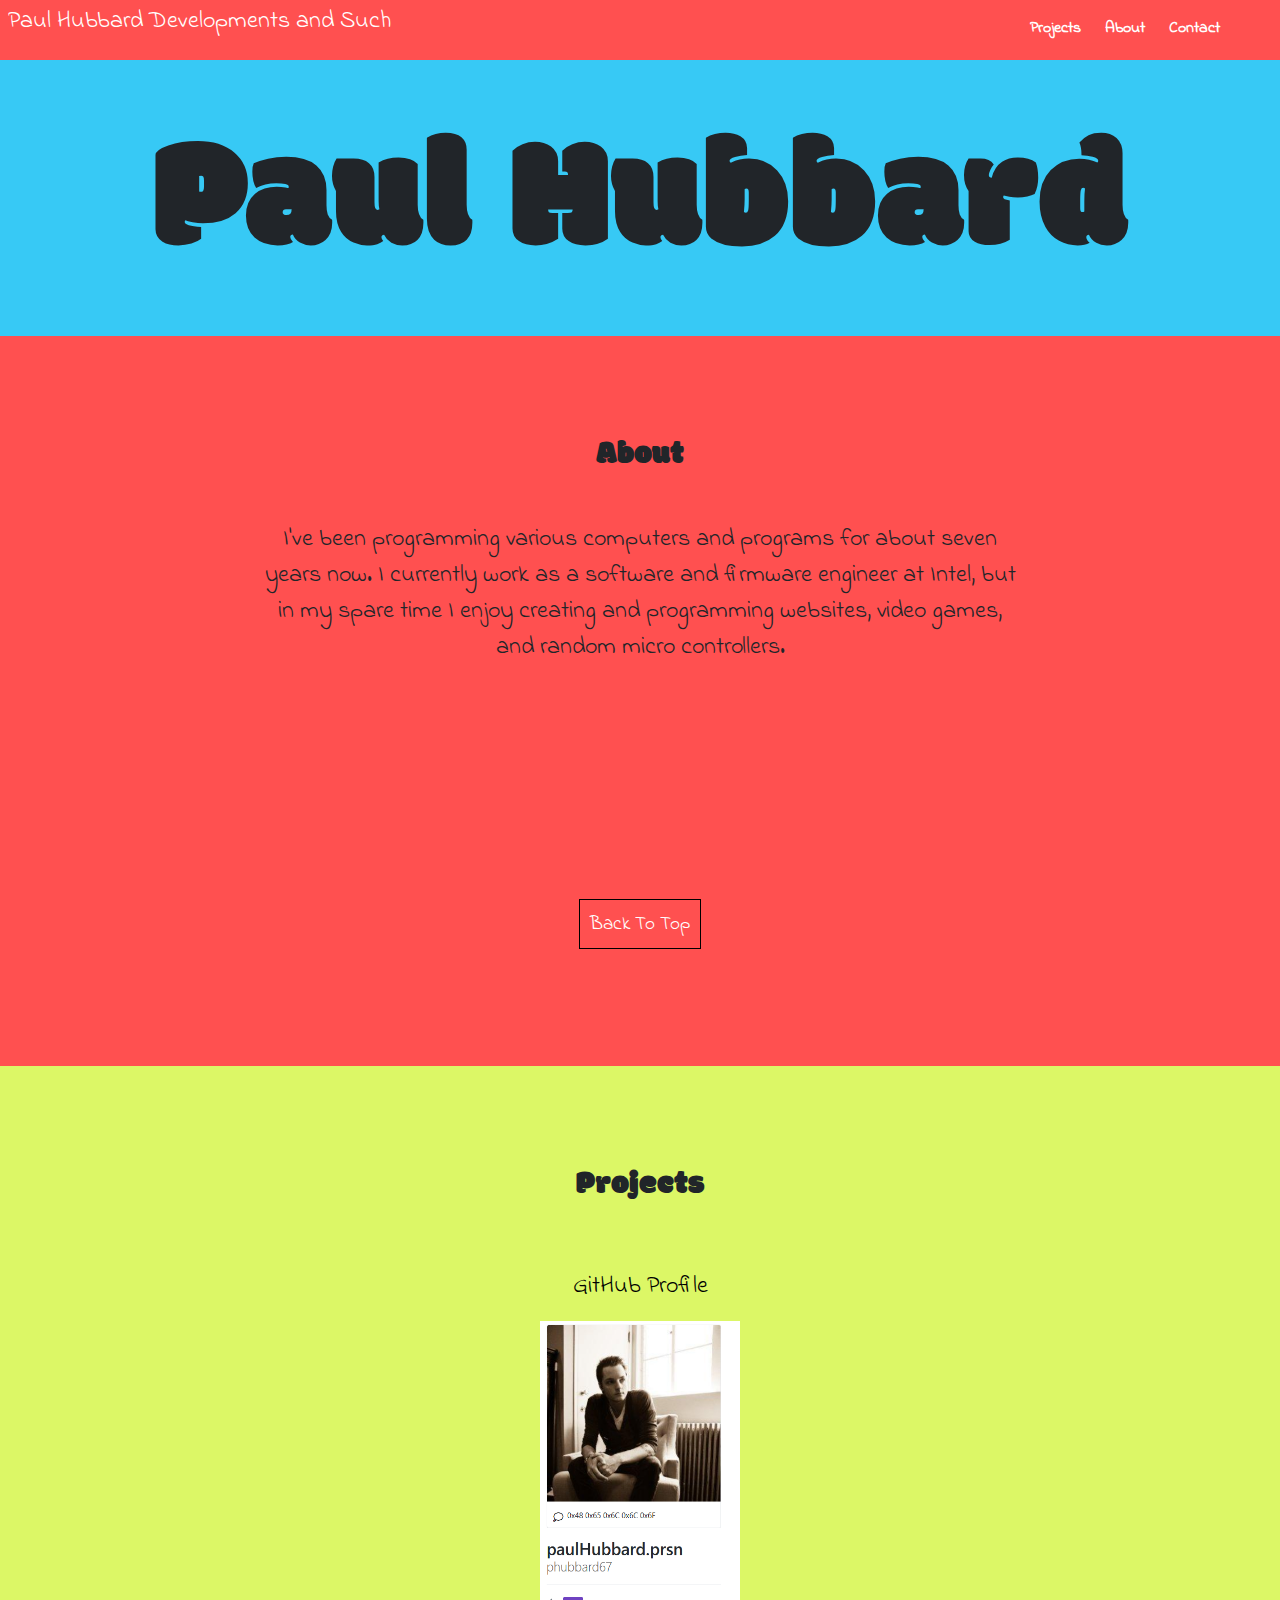
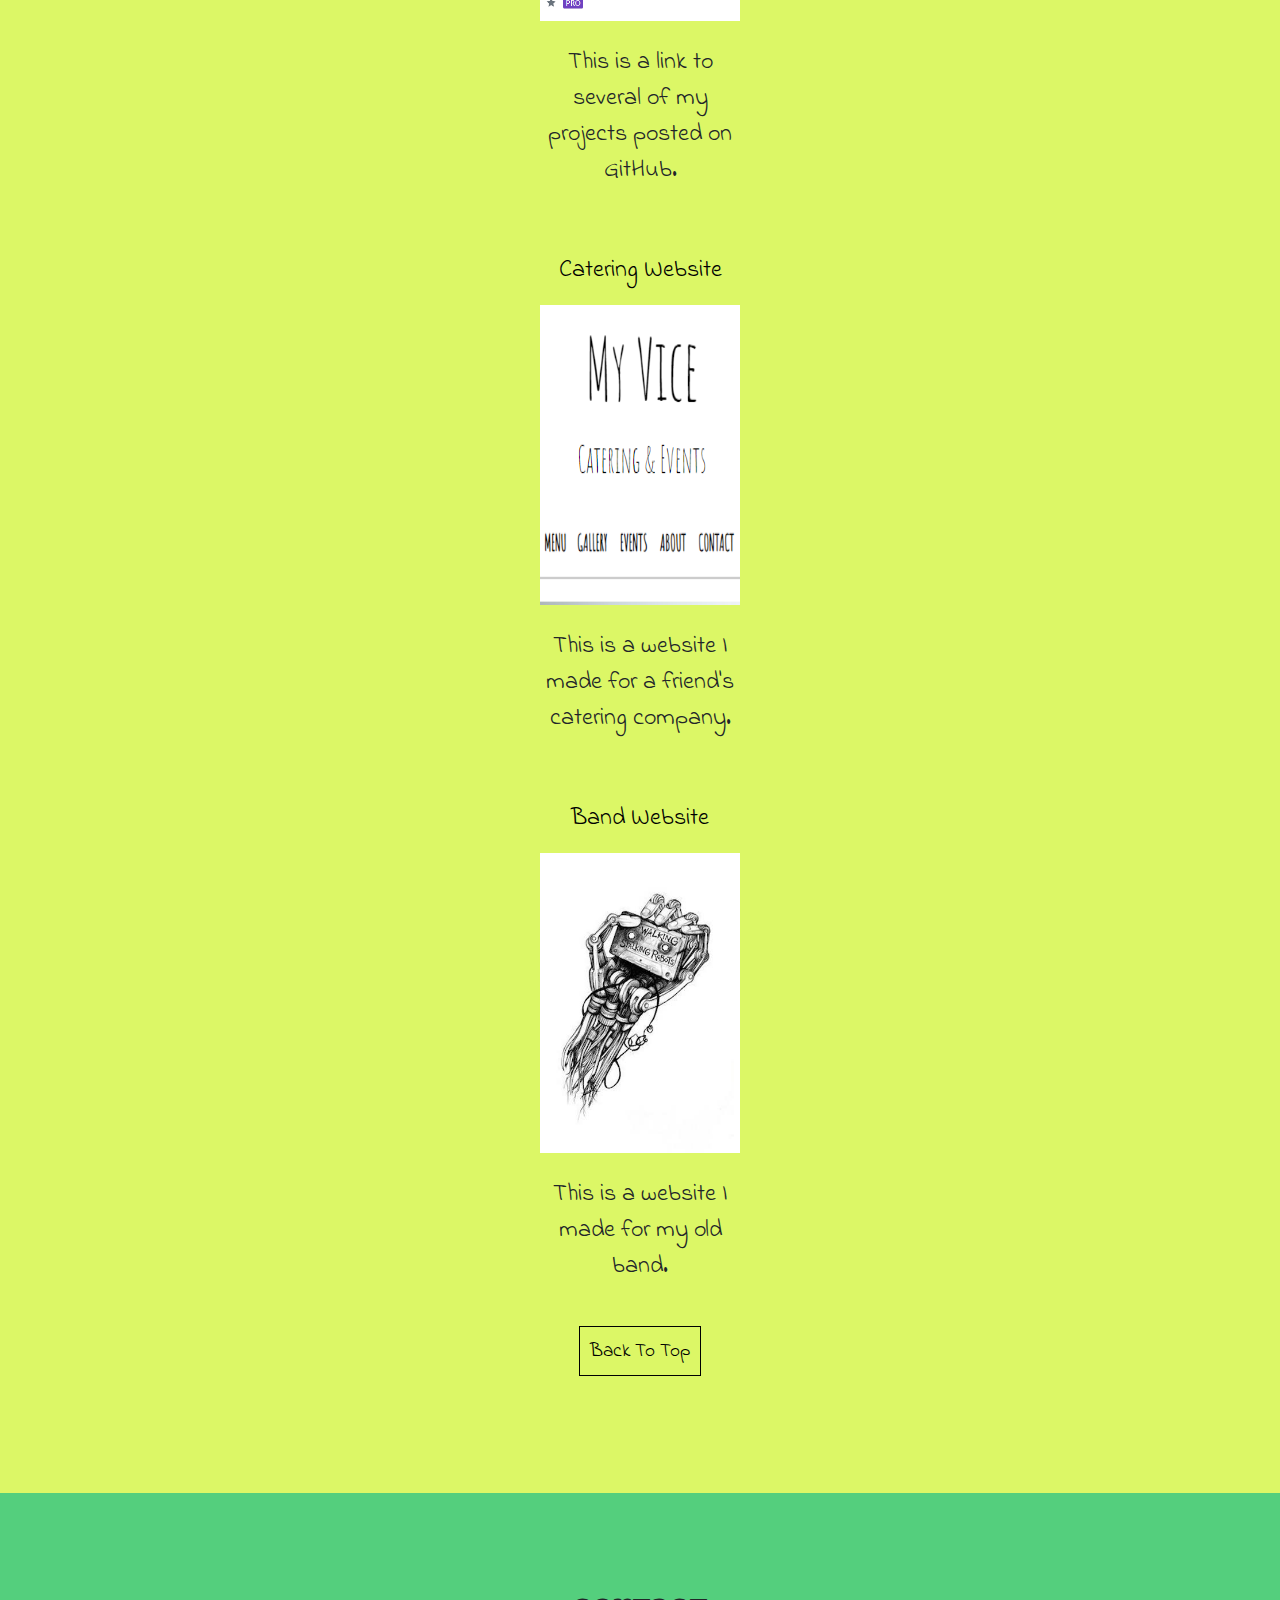
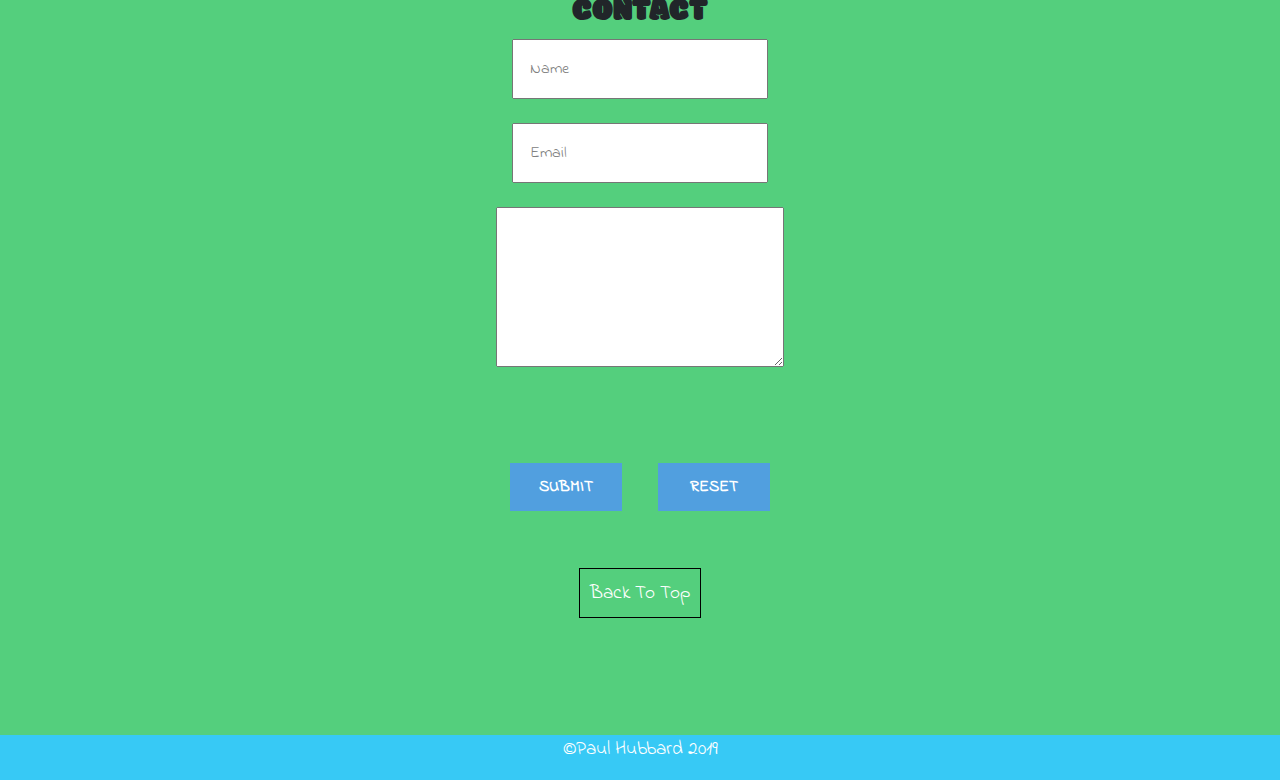
==== commit d07f7272: "added old websites for linking purposes" ====
--- a/index.html
+++ b/index.html
@@ -39,17 +39,20 @@
                 <div class="project-one">
                     <p id="title"><a href="https://github.com/phubbard67" target="_blank">GitHub Profile</a></p>
                     <a href="https://github.com/phubbard67" target="_blank"><img src="./img/githubProfile.PNG" alt="image of a kitten"></a>
-                    <p id="description">This is a link to several of my projects posted on GitHub</p>
+                    <br></br>
+                    <p id="description">This is a link to several of my projects posted on GitHub.</p>
                 </div>
                 <div class="project-two">
-                    <p id="title"><a href="" target="_blank">Project Two</a></p>
-                    <a href="" target="_blank"><img src="http://placekitten.com/g/200/300" alt="image of a kitten"></a>
-                    <p id="description">This is a place holder</p>
+                    <p id="title"><a href="./my vice catering co/index.html" target="_blank">Catering Website</a></p>
+                    <a href="./my vice catering co/index.html" target="_blank"><img src="./img/myvice.PNG" alt="image of a kitten"></a>
+                    <br></br>
+                    <p id="description">This is a website I made for a friend's catering company.</p>
                 </div>
                 <div class="project-three">
-                    <p id="title"><a href="" target="_blank">Project Three</a></p>
-                    <a href="" target="_blank"><img src="http://placekitten.com/200/287" alt="image of a kitten"></a>
-                    <p id="description">This is a place holder</p>
+                    <p id="title"><a href="./website/index.html" target="_blank">Band Website</a></p>
+                    <a href="./website/index.html" target="_blank"><img src="./img/wsr.PNG" alt="image of a kitten"></a>
+                    <br></br>
+                    <p id="description">This is a website I made for my old band.</p>
                 </div>
             </div>
             <p id="back-to-top"><a href="#header" >Back To Top</a></p>
@@ -59,7 +62,7 @@
             <form>
                 <h3>CONTACT</h3>
                 <div class="email_name">
-                        <input type="text" value="Name">
+                        <input type="text" value="Name" id="Name">
                         <br></br>
                         <input type="text" value="Email">
                         <br></br> 
@@ -103,6 +106,13 @@
             $(".project-three #description").css("visibility", "hidden");  
         });
     });
+    
+    //mail
+    document.getElementById('submit').onclick = function email(){
+        var body = document.getElementById('expanding').innerHTML;
+        var subject = documet.getElementById('Name').innerHTML;
+        window.open('mailto:phubbard@pdx.edu?subject=subject&body=body');
+    }
 </script>
 
 </html>--- a/style.css
+++ b/style.css
@@ -72,15 +72,10 @@
 }
 #back-to-top a{
     text-decoration: none;
-    color: white;
     border: 1px solid black;
     padding: 10px;
     font-size: .8em;
 }
-#back-to-top a:hover{
-    color: black;
-    cursor: pointer;
-}
 #back-to-top{
     margin-top: 2em;
     margin-bottom: 1em;
@@ -94,7 +89,21 @@
     align-items: center;
     margin: auto;
 }
-
+#description p{
+    padding-top: 20px;
+}
+.about #back-to-top a, .contacts #back-to-top a{
+    color: white;
+}
+.about #back-to-top a:hover, .contacts #back-to-top a:hover{
+    color: black;
+}
+.projects #back-to-top a{
+    color: black;
+}
+.projects #back-to-top a:hover{
+    color: white;
+}
 /*************** About */
 .about{
     align-items: center;
